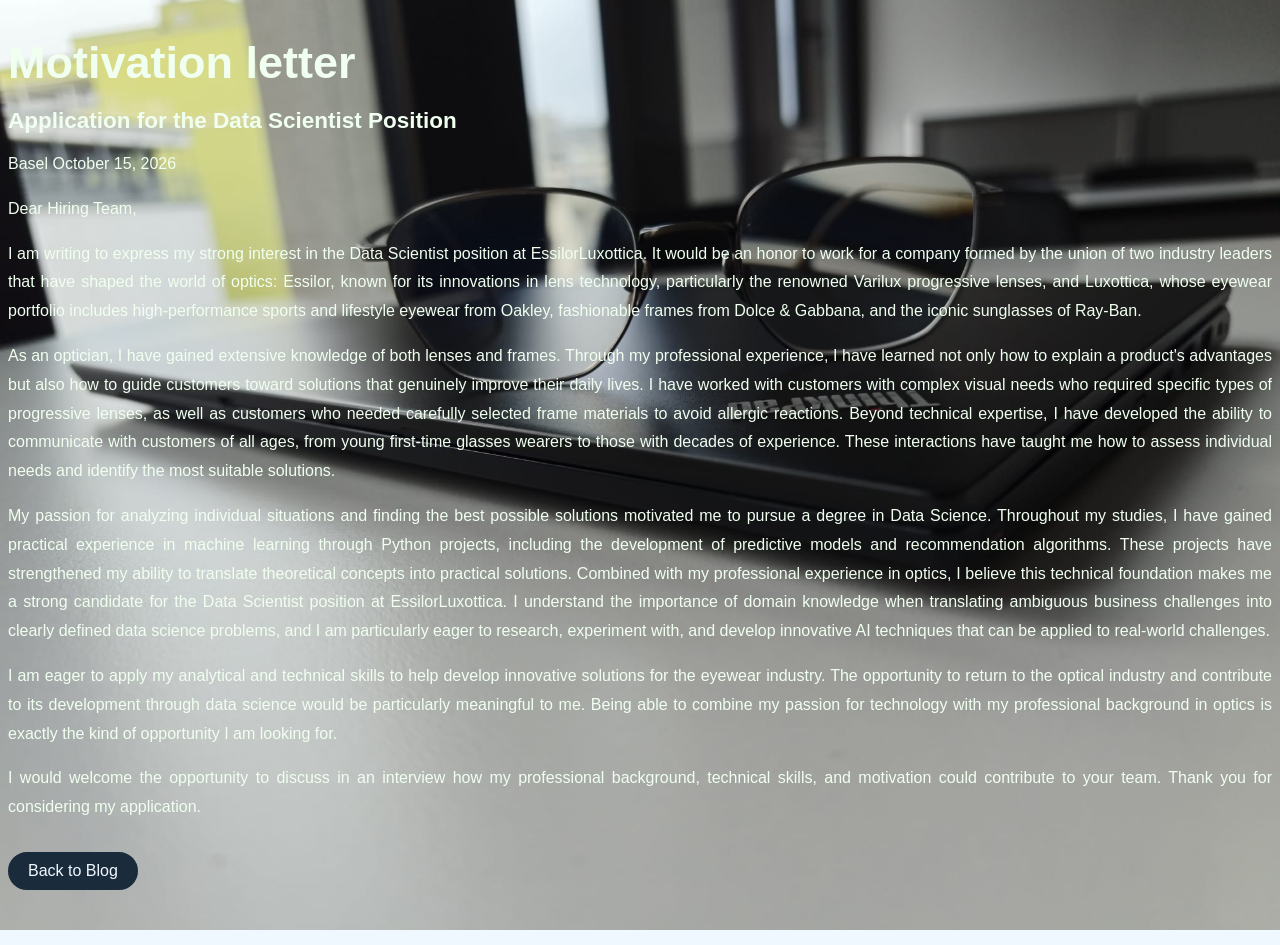
==== posts/My Motivation letter to EssilorLuxotica.html @ 69209af1 "Add files via upload added the visuals" ====
<!DOCTYPE html>
<html lang="en">

<head>
    <meta charset="UTF-8">
    <meta name="viewport"
          content="width=device-width, initial-scale=1.0">

    <title>My Motivation Letter | Loukas Vasilakis</title>

    <!-- Go up one folder to find style.css -->
    <link rel="stylesheet" href="../style.css">
</head>

<body class="post1-page">

    <main class="post1-container">

        <article class="post1-post">

            <h1 id="post_obertittel">Motivation letter</h1>
            <h2 id="post_untertittel">Application for the Data Scientist Position</h2>

            <p class="text_blog_post1">Basel October 15, 2026</p>

            <p class="text_blog_post1">Dear Hiring Team,</p>

            <p class="text_blog_post1">
                I am writing to express my strong interest in the Data Scientist
                position at EssilorLuxottica. It would be an honor to work for
                a company formed by the union of two industry leaders that have
                shaped the world of optics: Essilor, known for its innovations
                in lens technology, particularly the renowned Varilux progressive
                lenses, and Luxottica, whose eyewear portfolio includes
                high-performance sports and lifestyle eyewear from Oakley,
                fashionable frames from Dolce &amp; Gabbana, and the iconic
                sunglasses of Ray-Ban.
            </p>

            <p class="text_blog_post1">
                As an optician, I have gained extensive knowledge of both lenses
                and frames. Through my professional experience, I have learned
                not only how to explain a product's advantages but also how to
                guide customers toward solutions that genuinely improve their
                daily lives. I have worked with customers with complex visual
                needs who required specific types of progressive lenses, as
                well as customers who needed carefully selected frame materials
                to avoid allergic reactions. Beyond technical expertise, I have
                developed the ability to communicate with customers of all ages,
                from young first-time glasses wearers to those with decades of
                experience. These interactions have taught me how to assess
                individual needs and identify the most suitable solutions.
            </p>

            <p class="text_blog_post1">
                My passion for analyzing individual situations and finding the
                best possible solutions motivated me to pursue a degree in Data
                Science. Throughout my studies, I have gained practical
                experience in machine learning through Python projects,
                including the development of predictive models and
                recommendation algorithms. These projects have strengthened my
                ability to translate theoretical concepts into practical
                solutions. Combined with my professional experience in optics,
                I believe this technical foundation makes me a strong candidate
                for the Data Scientist position at EssilorLuxottica. I understand
                the importance of domain knowledge when translating ambiguous
                business challenges into clearly defined data science problems,
                and I am particularly eager to research, experiment with, and
                develop innovative AI techniques that can be applied to
                real-world challenges.
            </p>

            <p class="text_blog_post1">
                I am eager to apply my analytical and technical skills to help
                develop innovative solutions for the eyewear industry. The
                opportunity to return to the optical industry and contribute to
                its development through data science would be particularly
                meaningful to me. Being able to combine my passion for
                technology with my professional background in optics is exactly
                the kind of opportunity I am looking for.
            </p>

            <p class="text_blog_post1">
                I would welcome the opportunity to discuss in an interview how
                my professional background, technical skills, and motivation
                could contribute to your team. Thank you for considering my
                application.
            </p>

        </article>

        <footer class="footer">
            <a class="link" href="../blog.html">Back to Blog</a>
        </footer>

    </main>

</body>
</html>
---- style.css ----
/* Das ist ein CSS-Kommentar */
/* style.css ist verantwortlich für styling, layout, animations und responsive design */

/* Index Elements */

h1#myname { /* h1 direkt dekorieren, #myname ist ein CSS-id-Selektor hilft uns h1 zu wählen, hilfreich falls es mehr als 1 h1 gibt */
    font-size: 45px;
    color: #1a2b3c;
    margin-bottom: 5px;
    font-family: sans-serif;
}

.link { /* links gleichmässig dekorieren, dank class-Selektor */
    color: aliceblue;
    background-color: #1a2b3c;
    padding: 8px 18px;
    border: 2px solid #1a2b3c;
    border-radius: 25px;
    text-decoration: none;
    transition: background-color 0.2s;
    font-family: sans-serif;
}

.link:hover {
    background-color: aliceblue;
    color: #1a2b3c;
}

.links {
    display: flex;
    flex-direction: row; /* Horizontale Sortierung */
    gap: 25px; /* Horizontaler Abstand zwischen den Buttons */
    flex-wrap: wrap;
}

.text { /* universal für alle Texten von allen Seiten */
    font-family: sans-serif;
    line-height: 1.8;
    text-align: justify;
}

.header {
    display: flex;
    flex-direction: row;           /* Text und Foto nebeneinander */
    justify-content: space-between; /* Text links, Foto rechts */
    align-items: flex-start;       /* Beide oben ausrichten */
    gap: 30px;
    padding: 30px 80px;
}

.header-content {
    display: flex;
    flex-direction: column;        /* Titel, Beschreibung, Links untereinander */
    align-items: flex-start;
    gap: 5px;
}

.Index-boxes {
    background-color: white;
    border: 2px solid #1a2b3c;
    border-radius: 20px;

    padding: 8px;
    margin: 25px 0 0;

    height: auto; /* Adjust height to content */
    width: auto;  /* Fill available horizontal space */
    box-sizing: border-box;

    font-family: sans-serif;
    color: #1a2b3c;
}

.index_untertittel {
    font-size: 30px;
    color: #1a2b3c;
    margin-bottom: 5px;
    font-family: sans-serif;
}

body { /* body direkt dekorieren */
    background-color: aliceblue;
}

.profile-photo {
    width: 400px;                /* Image width */
    height: 500px;               /* Image height */
    object-fit: cover;           /* Crop without stretching */
    object-position: right;     /* Center the cropped image */
    border: 3px solid #1a2b3c;  /* Border thickness, style, color */
    border-radius: 20px;         /* Rounded corners */
}

/* Skills Section */

.skills-section {
    background-color: #ECF3FA;
    padding: 40px 80px;
    margin: 0;
}

.skills-grid { /* Controls sortiment of skill boxes */
    display: grid;
    grid-template-columns: repeat(2, 1fr); /* 2 per row */
    gap: 20px;
}

.skills-grid .Index-boxes { /* Box cosmetic*/
    background-color: white;
    border-radius: 30px; /* round box corners */
    padding: 15px;
    margin: 0;
    min-height: 140px;
}

.skills-grid .Index-boxes h3 {
    font-size: 22px;
    margin: 10px 0 15px;
}

.skills-grid .Index-boxes p {
    font-size: 17px;
    line-height: 1.5;
    text-align: left;
}

/* My Projects Section */

.my_projects {
    background-color: #E8EFF7;
    padding: 40px 80px;
    margin: 0;
}

.projects-grid { /* Controls arrangement of project boxes */
    display: grid;
    grid-template-columns: repeat(3, 1fr); /* 3 boxes per row */
    gap: 20px;
}

.projects-grid .Index-boxes { /* Box appearance */
    background-color: white;
    border-radius: 30px;
    padding: 15px;
    margin: 0;
    min-height: 180px;
}

.projects-grid .Index-boxes h3 {
    font-size: 22px;
    margin: 10px 0 15px;
}

.projects-grid .Index-boxes p {
    font-size: 17px;
    line-height: 1.5;
    text-align: left;
}

.projects-grid .Index-boxes ul {
    font-family: sans-serif;
    font-size: 17px;
    line-height: 1.5;
    padding-left: 25px;
    margin-top: 10px;
}

.projects-grid .Index-boxes { /* Arrange project box contents vertically */
    display: flex;
    flex-direction: column;
}

.project-image { /* Project images */
    width: 100%;
    height: 180px;
    object-fit: cover;
    border-radius: 20px;
    display: block;
}

.project-link { /* GitHub button */
    align-self: flex-start; /* Align button to the left */
    margin-top: auto;       /* Push button to the bottom */
    font-size: 14px;        /* Smaller than navigation buttons */
    padding: 6px 14px;      /* Compact button */
}

/* Experience & CV Section */

.experience {
    background-color: #DCE3ED;
    padding: 40px 80px;
    margin: 0;
}

/* Experience boxes */

.experience-grid {
    display: grid;
    grid-template-columns: repeat(3, 1fr);
    gap: 20px;
}

.experience-grid .Index-boxes {
    background-color: white;
    border-radius: 30px;
    padding: 20px;
    margin: 0;
    min-height: 180px;
}

.experience-grid .Index-boxes h3 {
    font-size: 22px;
    margin: 10px 0 5px;
}

.experience-grid .Index-boxes h4 {
    font-size: 16px;
    color: #52677a;
    margin: 5px 0 20px;
    font-weight: normal;
}

.experience-grid .Index-boxes p {
    font-size: 17px;
    line-height: 1.5;
    text-align: left;
}

/* CV inside Experience section */

.CV {
    margin-top: 40px;
}

.CV h2 {
    margin-bottom: 20px;
}

.CV iframe {
    display: block;
    width: 100%;
    max-width: 900px;
    height: 800px;
    margin: 0 auto 25px;
    border: 2px solid #1a2b3c;
    border-radius: 20px;
    box-sizing: border-box;
    background-color: white;
}

.cv-download {
    display: table;
    margin: 0 auto;
    font-size: 14px;
    padding: 8px 18px;
}

/* Responsive layout */

@media (max-width: 900px) {
    .experience-grid {
        grid-template-columns: repeat(2, 1fr);
    }
}

@media (max-width: 600px) {
    .experience {
        padding: 30px 20px;
    }

    .experience-grid {
        grid-template-columns: 1fr;
    }

    .CV iframe {
        height: 550px;
    }
}

/* Blog Elements */

.blog-container {
    max-width: 900px;
    margin: 50px auto;
    padding: 20px;
    font-family: sans-serif;
    color: #1a2b3c;
}

.blog-post {
    background-color: white;
    padding: 25px;
    margin-top: 25px;
    border: 2px solid #1a2b3c;
    border-radius: 15px;
}

.blog-post h3 {
    margin-top: 0;
}

.blog-post a {
    color: #1a2b3c;
}

.blog-page {
    min-height: 100vh;
    display: flex;
    flex-direction: column;
    margin: 0;
}

.blog-page .blog-container {
    flex: 1;
}

.footer {
    display: flex;
    justify-content: flex-start; /* Button links ausrichten */
    margin-top: 30px;            /* Abstand zum letzten Blogpost */
    padding: 0;
}

/* Post 1 Elementen */

h1#post_obertittel {
    font-size: 45px;
    color: honeydew;
    margin-bottom: 5px;
     font-family: sans-serif;
}

h2#post_untertittel {
    font-size: 22.5px;
    color: honeydew;
    margin-bottom: 5px;
    font-family: sans-serif;
}

body.post1-page {
    background-image: url("img/brille_laptop.jpeg");
    background-size: cover;
    background-position: center;
    background-repeat: no-repeat;
    background-attachment: fixed;
    min-height: 100vh;
}

.text_blog_post1 {
    font-family: sans-serif;
    line-height: 1.8;
    text-align: justify;
    color: honeydew;

}
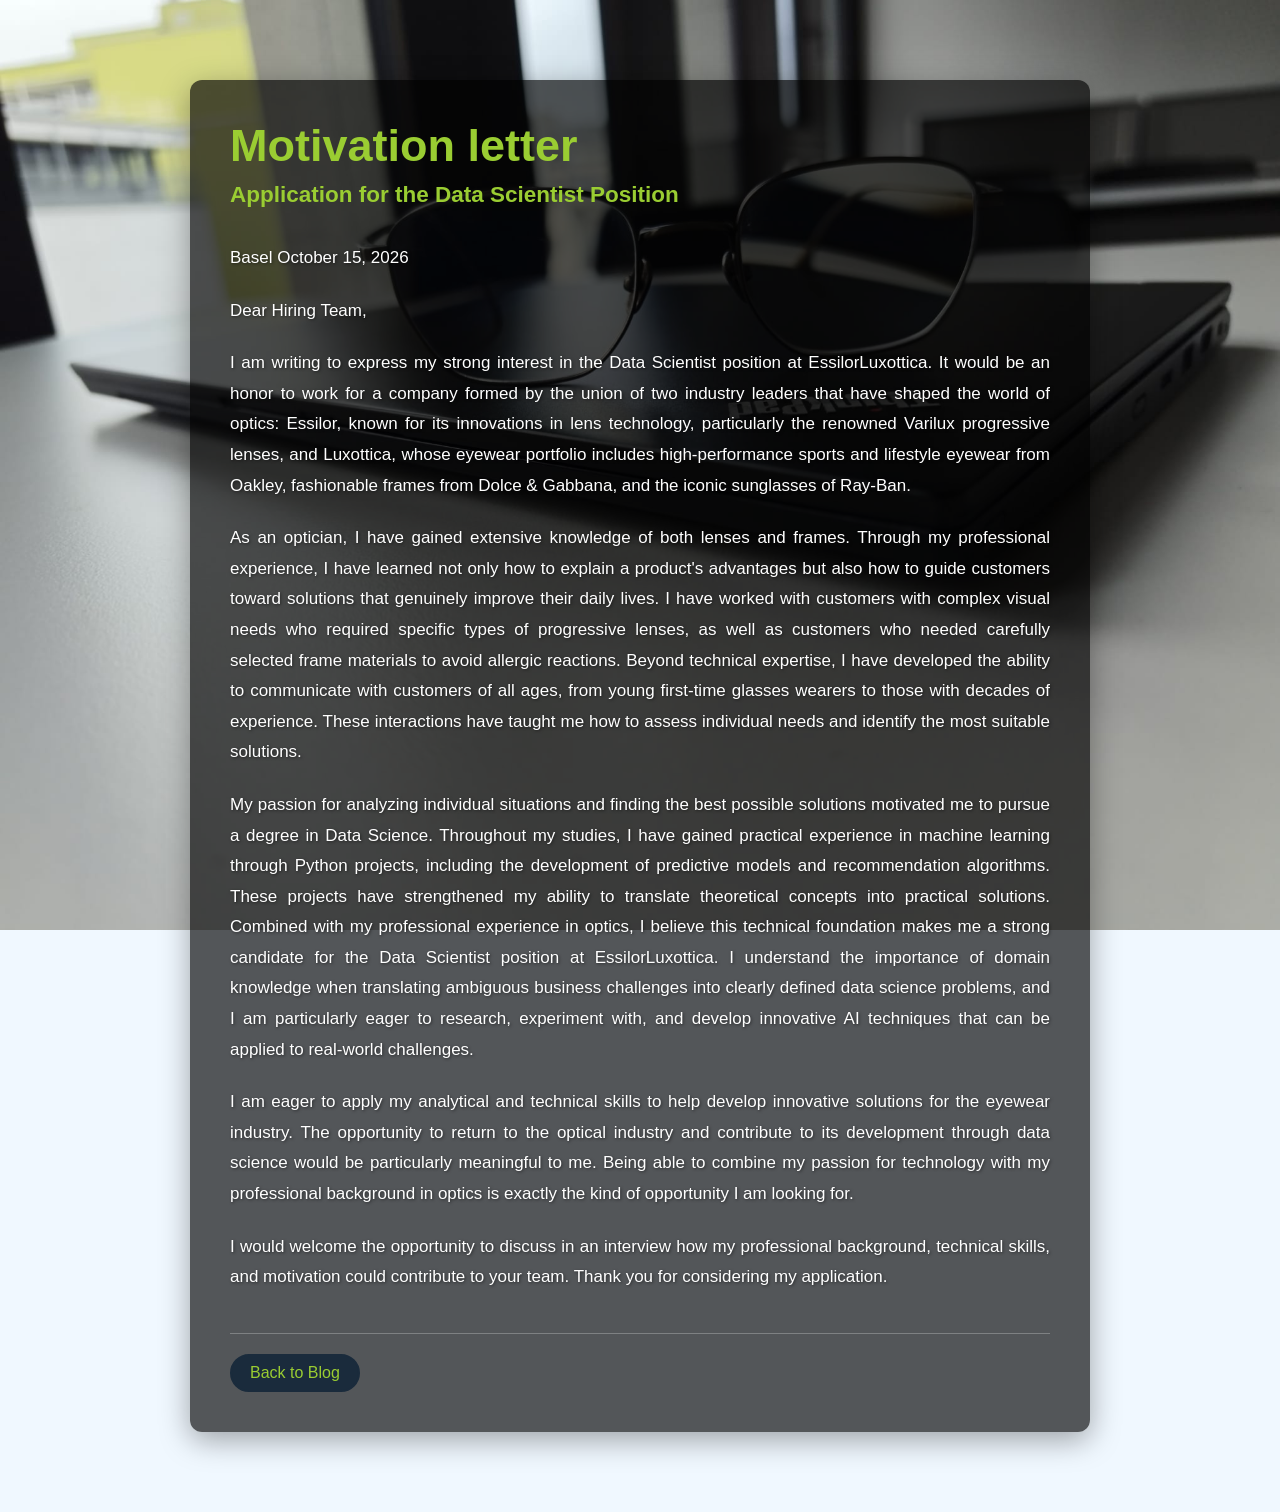
==== commit 59710220: "Trying more stylistic changes" ====
--- a/posts/My Motivation letter to EssilorLuxotica.html
+++ b/posts/My Motivation letter to EssilorLuxotica.html
@@ -19,8 +19,8 @@
 
         <article class="post1-post">
 
-            <h1 id="post_obertittel">Motivation letter</h1>
-            <h2 id="post_untertittel">Application for the Data Scientist Position</h2>
+            <h1 id="post1_obertittel">Motivation letter</h1>
+            <h2 id="post1_untertittel">Application for the Data Scientist Position</h2>
 
             <p class="text_blog_post1">Basel October 15, 2026</p>
 
--- a/style.css
+++ b/style.css
@@ -322,22 +322,11 @@
     padding: 0;
 }
 
-/* Post 1 Elementen */
-
-h1#post_obertittel {
-    font-size: 45px;
-    color: honeydew;
-    margin-bottom: 5px;
-     font-family: sans-serif;
-}
-
-h2#post_untertittel {
-    font-size: 22.5px;
-    color: honeydew;
-    margin-bottom: 5px;
-    font-family: sans-serif;
-}
-
+/* =========================================
+   POST 1 - MOTIVATION LETTER
+   ========================================= */
+
+/* Page background */
 body.post1-page {
     background-image: url("img/brille_laptop.jpeg");
     background-size: cover;
@@ -345,12 +334,104 @@
     background-repeat: no-repeat;
     background-attachment: fixed;
     min-height: 100vh;
-}
-
+    margin: 0;
+    padding: 40px 20px;
+    box-sizing: border-box;
+}
+
+/* Main container */
+.post1-container {
+    max-width: 900px;
+    margin: 40px auto;
+    padding: 40px;
+
+    background-color: rgba(0, 0, 0, 0.65);
+    border-radius: 12px;
+
+    box-shadow: 0 8px 30px rgba(0, 0, 0, 0.35);
+    box-sizing: border-box;
+}
+
+/* Main title */
+h1#post1_obertittel {
+    font-family: sans-serif;
+    font-size: 45px;
+    color: yellowgreen;
+    margin-top: 0;
+    margin-bottom: 10px;
+}
+
+/* Subtitle */
+h2#post1_untertittel {
+    font-family: sans-serif;
+    font-size: 22.5px;
+    color: yellowgreen;
+    margin-top: 0;
+    margin-bottom: 35px;
+}
+
+/* Motivation letter paragraphs */
 .text_blog_post1 {
     font-family: sans-serif;
+    font-size: 17px;
     line-height: 1.8;
     text-align: justify;
-    color: honeydew;
-
+    color: #FFFFFF;
+
+    margin-bottom: 22px;
+
+    text-shadow: 1px 1px 3px rgba(0, 0, 0, 0.5);
+    overflow-wrap: break-word;
+}
+
+/* Footer */
+.post1-container .footer {
+    margin-top: 40px;
+    padding-top: 20px;
+    border-top: 1px solid rgba(255, 255, 255, 0.25);
+}
+
+/* Back to Blog link */
+.post1-container .footer .link {
+    font-family: sans-serif;
+    font-size: 16px;
+    color: yellowgreen;
+    text-decoration: none;
+    transition: color 0.2s ease;
+}
+
+.post1-container .footer .link:hover {
+    color: #FFFFFF;
+    text-decoration: underline;
+}
+
+/* =========================================
+   RESPONSIVE DESIGN - MOBILE
+   ========================================= */
+
+@media (max-width: 768px) {
+
+    body.post1-page {
+        padding: 20px 12px;
+        background-attachment: scroll;
+    }
+
+    .post1-container {
+        margin: 15px auto;
+        padding: 25px 20px;
+    }
+
+    h1#post1_obertittel {
+        font-size: 32px;
+    }
+
+    h2#post1_untertittel {
+        font-size: 19px;
+    }
+
+    .text_blog_post1 {
+        font-size: 15px;
+        line-height: 1.7;
+        text-align: left;
+    }
 }
